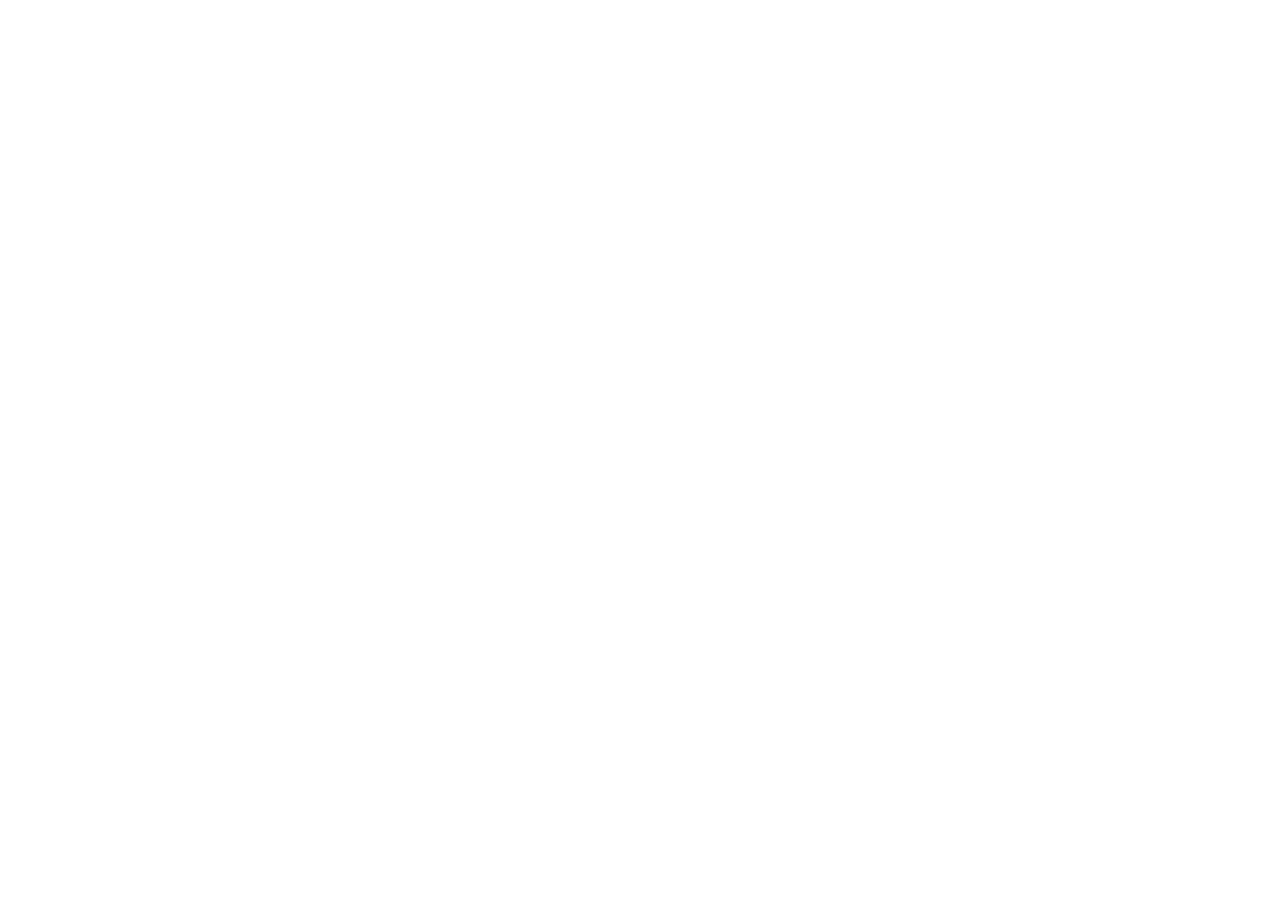
==== test.bootstrap/bootstrap5_files/index.html @ 4c53dff0 "bootstrap" ====
<!DOCTYPE html>
<html lang="en">
<head>
    <meta charset="UTF-8">
    <meta http-equiv="X-UA-Compatible" content="IE=edge">
    <meta name="viewport" content="width=device-width, initial-scale=1.0">
    <title>Document</title>
   <link rel="shortcut icon" href="img/favicon.ico" type="image/x-icon">
   <link rel="stylesheet" href="css/bootstrap.min.css">
   <link rel="stylesheet" href="css/fontello.css">
   <link rel="stylesheet" href="css/style.css">
   <title>Видеокурс по верстке на Bootstrap</title>

</head>
<body>
   
    <script src="js/bootstrap.bundle.min.js"></script>
 </body>
</html>
---- test.bootstrap/bootstrap5_files/css/fontello.css ----
@font-face {
  font-family: 'fontello';
  src: url('../font/fontello.eot?42172333');
  src: url('../font/fontello.eot?42172333#iefix') format('embedded-opentype'),
       url('../font/fontello.woff2?42172333') format('woff2'),
       url('../font/fontello.woff?42172333') format('woff'),
       url('../font/fontello.ttf?42172333') format('truetype'),
       url('../font/fontello.svg?42172333#fontello') format('svg');
  font-weight: normal;
  font-style: normal;
}
/* Chrome hack: SVG is rendered more smooth in Windozze. 100% magic, uncomment if you need it. */
/* Note, that will break hinting! In other OS-es font will be not as sharp as it could be */
/*
@media screen and (-webkit-min-device-pixel-ratio:0) {
  @font-face {
    font-family: 'fontello';
    src: url('../font/fontello.svg?42172333#fontello') format('svg');
  }
}
*/
 
 [class^="icon-"]:before, [class*=" icon-"]:before {
  font-family: "fontello";
  font-style: normal;
  font-weight: normal;
  speak: never;
 
  display: inline-block;
  text-decoration: inherit;
  width: 1em;
  margin-right: .2em;
  text-align: center;
  /* opacity: .8; */
 
  /* For safety - reset parent styles, that can break glyph codes*/
  font-variant: normal;
  text-transform: none;
 
  /* fix buttons height, for twitter bootstrap */
  line-height: 1em;
 
  /* Animation center compensation - margins should be symmetric */
  /* remove if not needed */
  margin-left: .2em;
 
  /* you can be more comfortable with increased icons size */
  /* font-size: 120%; */
 
  /* Font smoothing. That was taken from TWBS */
  -webkit-font-smoothing: antialiased;
  -moz-osx-font-smoothing: grayscale;
 
  /* Uncomment for 3D effect */
  /* text-shadow: 1px 1px 1px rgba(127, 127, 127, 0.3); */
}
 
.icon-phone:before { content: '\e800'; } /* '' */
.icon-location:before { content: '\e801'; } /* '' */
.icon-heart:before { content: '\e802'; } /* '' */
.icon-upload-cloud-outline:before { content: '\e803'; } /* '' */
.icon-chart-bar:before { content: '\e804'; } /* '' */
.icon-help:before { content: '\e805'; } /* '' */
.icon-thumbs-up:before { content: '\e806'; } /* '' */
.icon-group:before { content: '\e807'; } /* '' */
.icon-down-open:before { content: '\e808'; } /* '' */
.icon-left-open:before { content: '\e809'; } /* '' */
.icon-right-open:before { content: '\e80a'; } /* '' */
.icon-up-open:before { content: '\e80b'; } /* '' */
.icon-down-dir:before { content: '\e80c'; } /* '' */
.icon-up-dir:before { content: '\e80d'; } /* '' */
.icon-left-dir:before { content: '\e80e'; } /* '' */
.icon-right-dir:before { content: '\e80f'; } /* '' */
.icon-twitter:before { content: '\f099'; } /* '' */
.icon-facebook:before { content: '\f09a'; } /* '' */
.icon-github-circled:before { content: '\f09b'; } /* '' */
.icon-list-numbered:before { content: '\f0cb'; } /* '' */
.icon-mail-alt:before { content: '\f0e0'; } /* '' */
.icon-mobile:before { content: '\f10b'; } /* '' */
.icon-code:before { content: '\f121'; } /* '' */
.icon-rouble:before { content: '\f158'; } /* '' */
.icon-youtube-play:before { content: '\f16a'; } /* '' */
.icon-instagram:before { content: '\f16d'; } /* '' */
.icon-vkontakte:before { content: '\f189'; } /* '' */
.icon-file-video:before { content: '\f1c8'; } /* '' */
.icon-paper-plane:before { content: '\f1d8'; } /* '' */
.icon-chart-line:before { content: '\f201'; } /* '' */
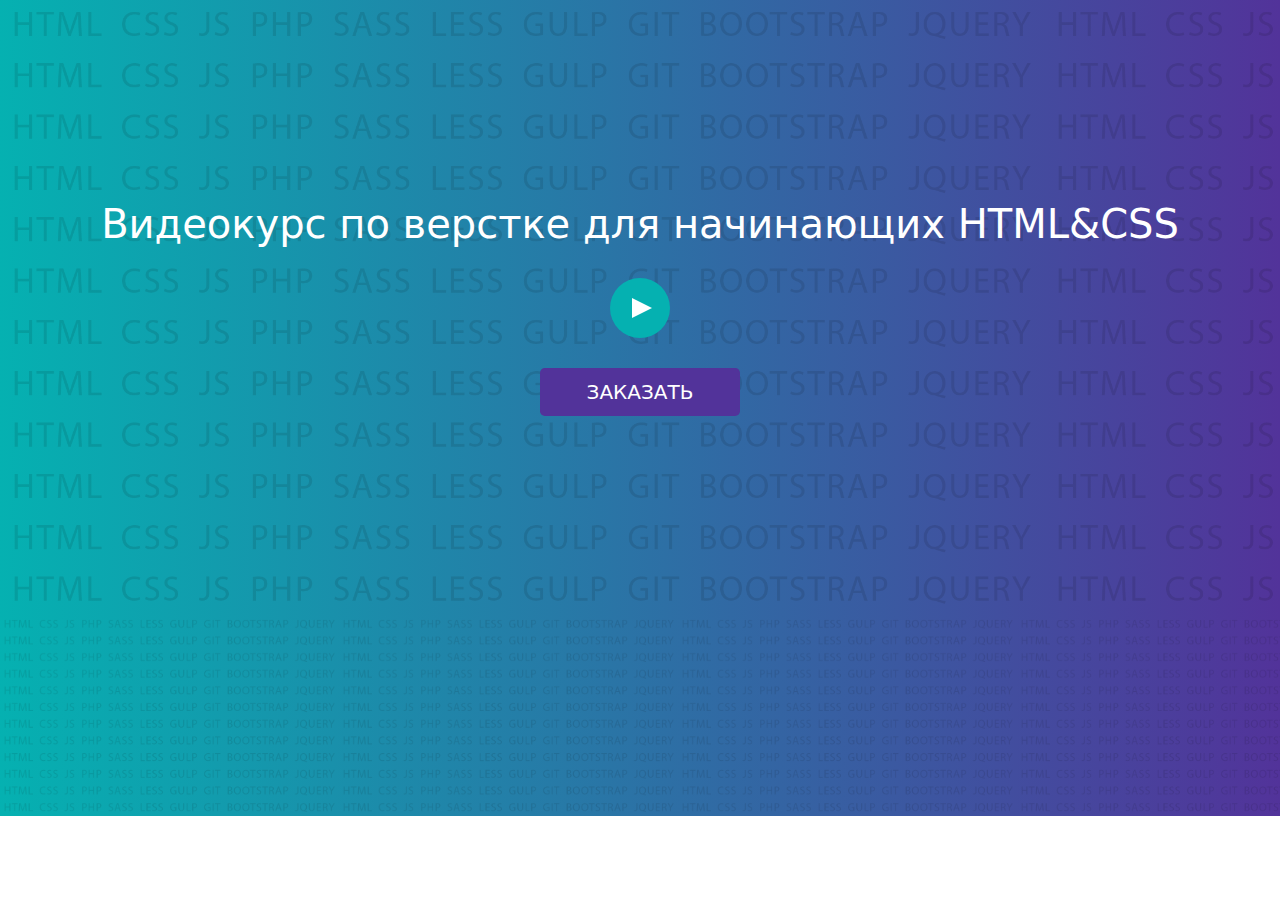
==== commit 1f90748f: "bootstrap 2nd lesson" ====
--- a/test.bootstrap/bootstrap5_files/index.html
+++ b/test.bootstrap/bootstrap5_files/index.html
@@ -4,16 +4,57 @@
     <meta charset="UTF-8">
     <meta http-equiv="X-UA-Compatible" content="IE=edge">
     <meta name="viewport" content="width=device-width, initial-scale=1.0">
-    <title>Document</title>
+    <title>Видеокурс по верстке на Bootstrap</title>
    <link rel="shortcut icon" href="img/favicon.ico" type="image/x-icon">
    <link rel="stylesheet" href="css/bootstrap.min.css">
    <link rel="stylesheet" href="css/fontello.css">
    <link rel="stylesheet" href="css/style.css">
-   <title>Видеокурс по верстке на Bootstrap</title>
+  
 
 </head>
 <body>
-   
-    <script src="js/bootstrap.bundle.min.js"></script>
+    <header>
+        <!-- Сетка бутстрапа состоит из 12 колонн, а все содержимое в контейнерах. сначала контейнер, потом ряд, в ряду колонны -->
+    <div class="container">
+       <div class="row">
+        <div class="col-12">
+            <h1 class="text-center text-white">Видеокурс по верстке для начинающих HTML&CSS</h1>
+            <!-- класс text-center text white сделает текст в центре и белым -->
+            <div class="itd_play" data-bs-toggle="modal" data-bs-target="#myModal">
+                <div class="itd_triangle"></div>
+            </div>
+            <a href="#footer" class="btn btn-itd btn-lg text-uppercase">Заказать</a>
+        </div>
+    </div>
+    </div>
+   </header>
+
+   <div class="wrapper">
+
+
+
+   </div>
+
+<footer id="footer">
+</footer>
+<div class="modal fade" id="myModal" tabindex="-1" aria-labelledby="exampleModalLabel" aria-hidden="true">
+    <div class="modal-dialog">
+      <div class="modal-content">
+        <div class="modal-header">
+          <h1 class="modal-title fs-5" id="exampleModalLabel">Трейлер курса по html&css</h1>
+          <button type="button" class="btn-close" data-bs-dismiss="modal" aria-label="Close"></button>
+        </div>
+        <div class="modal-body">
+                <div class='embed-container'>
+                    <iframe src='https://www.youtube.com/embed//sFRrfUt7jc0'
+                     frameborder='0'
+                      allowfullscreen></iframe>
+                    </div>
+        </div>
+      </div>
+    </div>
+  </div>
+
+ <script src="js/bootstrap.bundle.min.js"></script> 
  </body>
 </html>--- a/test.bootstrap/bootstrap5_files/css/style.css
+++ b/test.bootstrap/bootstrap5_files/css/style.css
@@ -0,0 +1,66 @@
+:root {
+    --color1: #05b1b1;
+    --color2: #52339a;
+}
+header, footer, section {
+padding: 100px 0;
+}
+header {
+    padding: 200px 0;
+}
+header, footer {
+background:url(../img/pattern.png), var(--color1);
+background:url(../img/pattern.png),-moz-linear-gradient(left, var(--color1) 0%, var(--color2) 100%);
+background:url(../img/pattern.png), -webkit-linear-gradient(left, var(--color1) 0%, var(--color2) 100%);
+background:url(../img/pattern.png), linear-gradient(to right, var(--color1) 0%, var(--color2) 100%);
+filter:url(../img/pattern.png), progid:DXImageTransform.Microsoft.gradient( startColorstr=var(--color1), endColorstr=var(--color2),GradientType=1 );
+background-size: contain;
+}
+.itd_play {
+    background-color: var(--color1);
+    width: 60px;
+    height: 60px;
+    border-radius: 50%;
+    display: flex;
+    justify-content: center;
+    align-items: center;
+    cursor: pointer;
+    margin: 30px auto 30px;
+    transition: 0.2s ease;
+}
+
+.itd_play:hover {
+    background-color: var(--color2);
+}
+
+.itd_triangle {
+    margin-right: -3px;
+    width: 0;
+    height: 0;
+    border-style: solid;
+    border-width: 10px 0 10px 20px;
+    border-color: transparent transparent transparent var(--bs-white);
+}
+
+.btn-itd {
+    display: block;
+    max-width: 200px;
+    margin: 0 auto;
+    padding: 8px 30px;
+    color: var(--bs-white);
+    background-color:var(--color2);
+}
+.btn-itd:hover {
+    color: var(--bs-white);
+    background-color: var(--color1);
+}
+.embed-container { 
+    position: relative; padding-bottom: 56.25%; height: 0; overflow: hidden; max-width: 100%;
+ }
+ .embed-container iframe, .embed-container object, .embed-container embed { 
+    position: absolute; 
+    top: 0; 
+    left: 0; 
+    width: 100%; 
+    height: 100%; 
+    }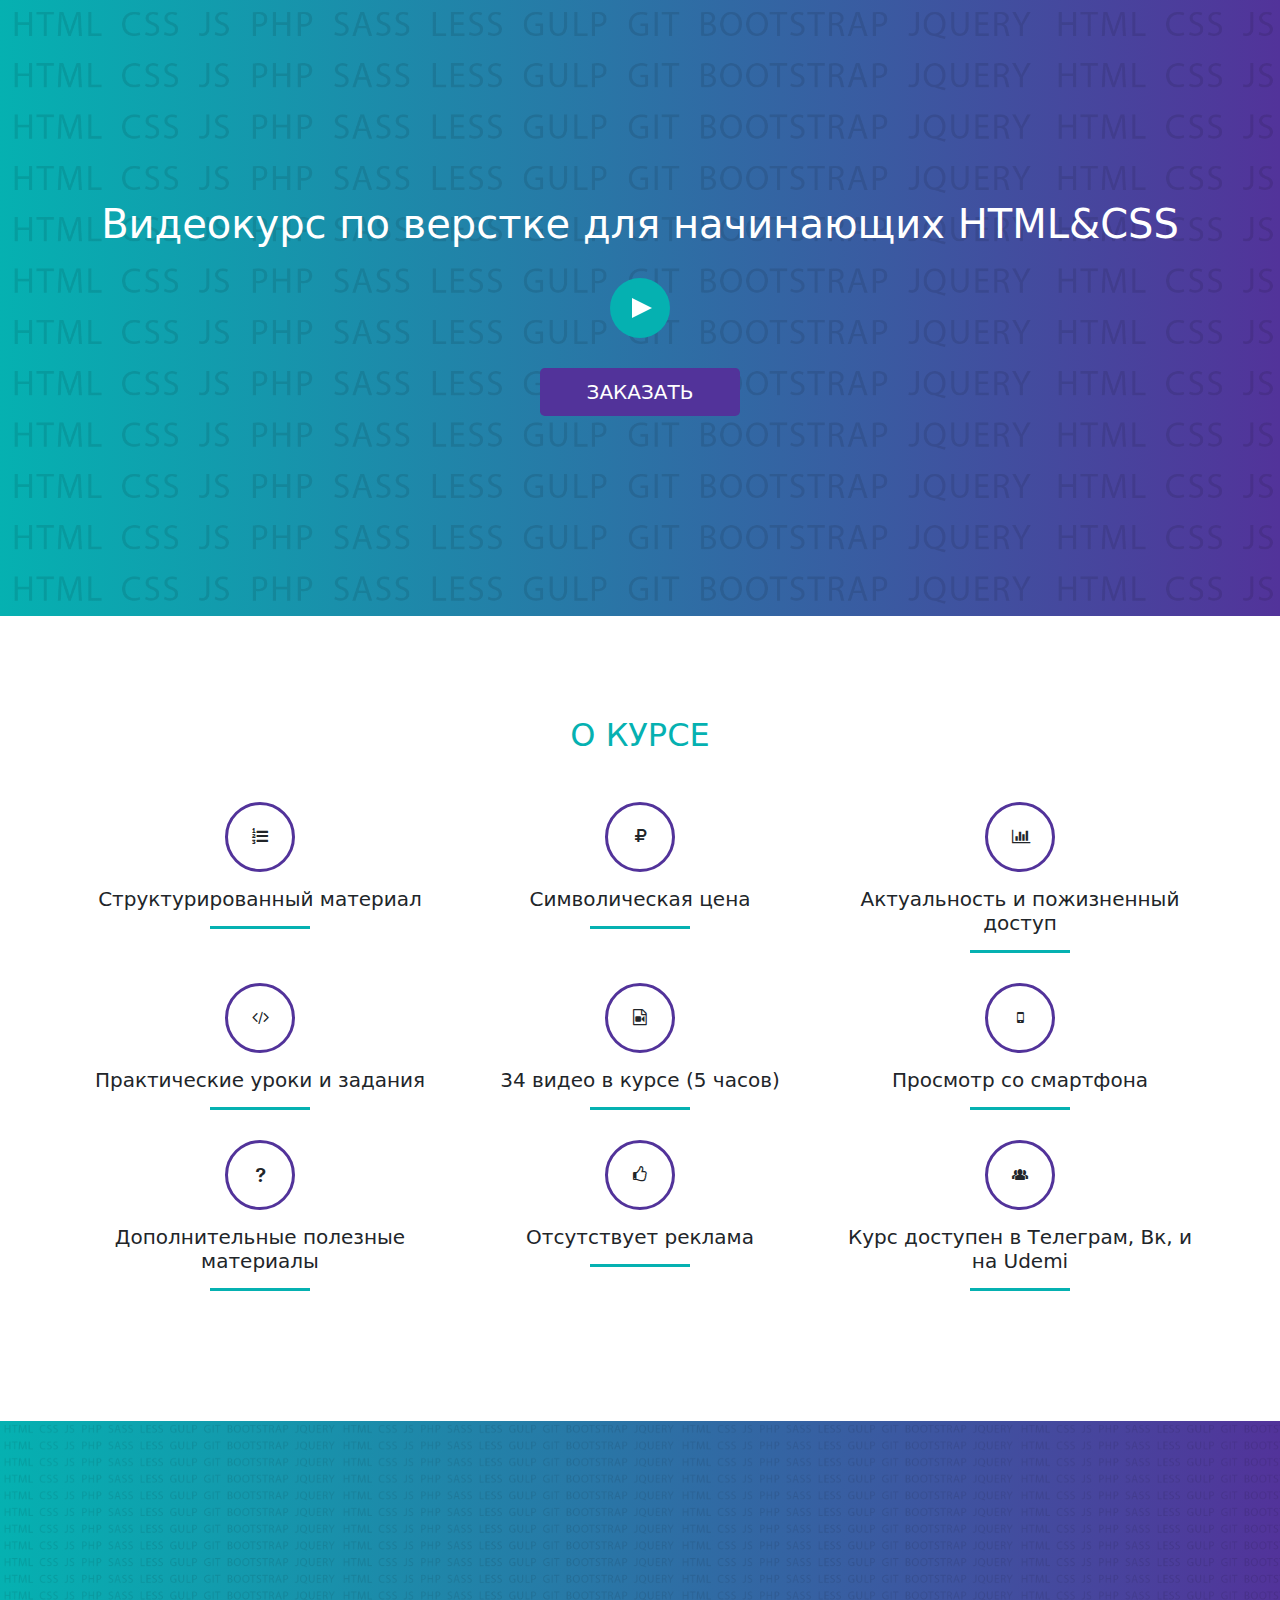
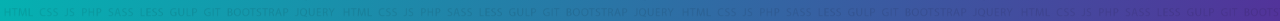
==== commit 7a4f0737: "finished lesson #3 bootstrap" ====
--- a/test.bootstrap/bootstrap5_files/index.html
+++ b/test.bootstrap/bootstrap5_files/index.html
@@ -1,60 +1,127 @@
 <!DOCTYPE html>
 <html lang="en">
+
 <head>
     <meta charset="UTF-8">
     <meta http-equiv="X-UA-Compatible" content="IE=edge">
     <meta name="viewport" content="width=device-width, initial-scale=1.0">
     <title>Видеокурс по верстке на Bootstrap</title>
-   <link rel="shortcut icon" href="img/favicon.ico" type="image/x-icon">
-   <link rel="stylesheet" href="css/bootstrap.min.css">
-   <link rel="stylesheet" href="css/fontello.css">
-   <link rel="stylesheet" href="css/style.css">
-  
+    <link rel="shortcut icon" href="img/favicon.ico" type="image/x-icon">
+    <link rel="stylesheet" href="css/bootstrap.min.css">
+    <link rel="stylesheet" href="css/fontello.css">
+    <link rel="stylesheet" href="css/style.css">
+
 
 </head>
+
 <body>
     <header>
         <!-- Сетка бутстрапа состоит из 12 колонн, а все содержимое в контейнерах. сначала контейнер, потом ряд, в ряду колонны -->
-    <div class="container">
-       <div class="row">
-        <div class="col-12">
-            <h1 class="text-center text-white">Видеокурс по верстке для начинающих HTML&CSS</h1>
-            <!-- класс text-center text white сделает текст в центре и белым -->
-            <div class="itd_play" data-bs-toggle="modal" data-bs-target="#myModal">
-                <div class="itd_triangle"></div>
+        <div class="container">
+            <div class="row">
+                <div class="col-12">
+                    <h1 class="text-center text-white">Видеокурс по верстке для начинающих HTML&CSS</h1>
+                    <!-- класс text-center text white сделает текст в центре и белым -->
+                    <div class="itd_play" data-bs-toggle="modal" data-bs-target="#myModal">
+                        <div class="itd_triangle"></div>
+                    </div>
+                    <a href="#footer" class="btn btn-itd btn-lg text-uppercase">Заказать</a>
+                </div>
             </div>
-            <a href="#footer" class="btn btn-itd btn-lg text-uppercase">Заказать</a>
+        </div>
+    </header>
+
+    <section>
+        <div class="container">
+            <div class="row">
+                <div class="col-12">
+                    <h2 class="text-center text-uppercase color1 mb-5">О курсе</h2>
+                </div>
+            </div>
+            <div class="row">
+                <div class="col-xl-4 col-md-6 col-sm-12">
+                    <div class="itd_circle"><i class="icon-list-numbered"></i></div>
+                        <h5 class="text-center"> Структурированный материал </h5>
+                        <div class="line"></div>
+                    </div>
+                
+
+                <div class="col-xl-4 col-md-6 col-sm-12">
+                    <div class="itd_circle"><i class="icon-rouble"></i></div>
+                        <h5  class="text-center"> Символическая цена </h5>
+                        <div class="line"></div>
+                </div>
+
+                <div class="col-xl-4 col-md-6 col-sm-12">
+                    <div class="itd_circle"><i class="icon-chart-bar"></i></div>
+                        <h5 class="text-center"> Актуальность и пожизненный доступ </h5>
+                        <div class="line"></div>
+                </div>
+
+                <div class="col-xl-4 col-md-6 col-sm-12">
+                    <div class="itd_circle"><i class="icon-code"></i></div>
+                        <h5 class="text-center"> Практические уроки и задания </h5>
+                        <div class="line"></div>
+                </div>
+
+                <div class="col-xl-4 col-md-6 col-sm-12">
+                    <div class="itd_circle"><i class="icon-file-video"></i></div>
+                        <h5 class="text-center"> 34 видео в курсе (5 часов) </h5>
+                        <div class="line"></div>
+                </div>
+
+
+                <div class="col-xl-4 col-md-6 col-sm-12">
+                    <div class="itd_circle"><i class="icon-mobile"></i></div>
+                        <h5 class="text-center"> Просмотр со смартфона </h5>
+                        <div class="line"></div>
+                </div>
+
+                <div class="col-xl-4 col-md-6 col-sm-12">
+                    <div class="itd_circle"><i class="icon-help"></i></div>
+                        <h5 class="text-center"> Дополнительные полезные материалы </h5>
+                        <div class="line"></div>
+                </div>
+
+                <div class="col-xl-4 col-md-6 col-sm-12">
+                    <div class="itd_circle"><i class="icon-thumbs-up"></i></div>
+                        <h5 class="text-center"> Отсутствует реклама </h5>
+                        <div class="line"></div>
+                </div>
+
+                <div class="col-xl-4 col-md-6 col-sm-12">
+                    <div class="itd_circle"><i class="icon-group"></i></div>
+                        <h5 class="text-center"> Курс доступен в Телеграм, Вк, и на Udemi </h5>
+                        <div class="line"></div>
+                </div>
+            </div>
+        </div>
+    </section>
+
+
+
+
+
+    <footer id="footer">
+    </footer>
+    <div class="modal fade" id="myModal" tabindex="-1" aria-labelledby="exampleModalLabel" aria-hidden="true">
+        <div class="modal-dialog">
+            <div class="modal-content">
+                <div class="modal-header">
+                    <h1 class="modal-title fs-5" id="exampleModalLabel">Трейлер курса по html&css</h1>
+                    <button type="button" class="btn-close" data-bs-dismiss="modal" aria-label="Close"></button>
+                </div>
+                <div class="modal-body">
+                    <div class='embed-container'>
+                        <iframe src='https://www.youtube.com/embed//sFRrfUt7jc0' frameborder='0'
+                            allowfullscreen></iframe>
+                    </div>
+                </div>
+            </div>
         </div>
     </div>
     </div>
-   </header>
+    <script src="js/bootstrap.bundle.min.js"></script>
+</body>
 
-   <div class="wrapper">
-
-
-
-   </div>
-
-<footer id="footer">
-</footer>
-<div class="modal fade" id="myModal" tabindex="-1" aria-labelledby="exampleModalLabel" aria-hidden="true">
-    <div class="modal-dialog">
-      <div class="modal-content">
-        <div class="modal-header">
-          <h1 class="modal-title fs-5" id="exampleModalLabel">Трейлер курса по html&css</h1>
-          <button type="button" class="btn-close" data-bs-dismiss="modal" aria-label="Close"></button>
-        </div>
-        <div class="modal-body">
-                <div class='embed-container'>
-                    <iframe src='https://www.youtube.com/embed//sFRrfUt7jc0'
-                     frameborder='0'
-                      allowfullscreen></iframe>
-                    </div>
-        </div>
-      </div>
-    </div>
-  </div>
-
- <script src="js/bootstrap.bundle.min.js"></script> 
- </body>
 </html>--- a/test.bootstrap/bootstrap5_files/css/style.css
+++ b/test.bootstrap/bootstrap5_files/css/style.css
@@ -2,20 +2,27 @@
     --color1: #05b1b1;
     --color2: #52339a;
 }
-header, footer, section {
-padding: 100px 0;
+
+header,
+footer,
+section {
+    padding: 100px 0;
 }
+
 header {
     padding: 200px 0;
 }
-header, footer {
-background:url(../img/pattern.png), var(--color1);
-background:url(../img/pattern.png),-moz-linear-gradient(left, var(--color1) 0%, var(--color2) 100%);
-background:url(../img/pattern.png), -webkit-linear-gradient(left, var(--color1) 0%, var(--color2) 100%);
-background:url(../img/pattern.png), linear-gradient(to right, var(--color1) 0%, var(--color2) 100%);
-filter:url(../img/pattern.png), progid:DXImageTransform.Microsoft.gradient( startColorstr=var(--color1), endColorstr=var(--color2),GradientType=1 );
-background-size: contain;
+
+header,
+footer {
+    background: url(../img/pattern.png), var(--color1);
+    background: url(../img/pattern.png), -moz-linear-gradient(left, var(--color1) 0%, var(--color2) 100%);
+    background: url(../img/pattern.png), -webkit-linear-gradient(left, var(--color1) 0%, var(--color2) 100%);
+    background: url(../img/pattern.png), linear-gradient(to right, var(--color1) 0%, var(--color2) 100%);
+    filter: url(../img/pattern.png), progid:DXImageTransform.Microsoft.gradient(startColorstr=var(--color1), endColorstr=var(--color2), GradientType=1);
+    background-size: contain;
 }
+
 .itd_play {
     background-color: var(--color1);
     width: 60px;
@@ -48,19 +55,76 @@
     margin: 0 auto;
     padding: 8px 30px;
     color: var(--bs-white);
-    background-color:var(--color2);
+    background-color: var(--color2);
 }
+
 .btn-itd:hover {
     color: var(--bs-white);
     background-color: var(--color1);
 }
-.embed-container { 
-    position: relative; padding-bottom: 56.25%; height: 0; overflow: hidden; max-width: 100%;
- }
- .embed-container iframe, .embed-container object, .embed-container embed { 
-    position: absolute; 
-    top: 0; 
-    left: 0; 
-    width: 100%; 
-    height: 100%; 
-    }+
+.embed-container {
+    position: relative;
+    padding-bottom: 56.25%;
+    height: 0;
+    overflow: hidden;
+    max-width: 100%;
+}
+
+.embed-container iframe,
+.embed-container object,
+.embed-container embed {
+    position: absolute;
+    top: 0;
+    left: 0;
+    width: 100%;
+    height: 100%;
+}
+
+/* О курсе  */
+.about {
+    background-color: #eee;
+}
+
+.about i {
+    font-size: 25px;
+    color: var(--color2);
+
+}
+
+.itd_circle {
+    margin: 0 auto 15px;
+    width: 70px;
+    height: 70px;
+    border: 3px solid var(--color2);
+    border-radius: 50%;
+    display: flex;
+    justify-content: center;
+    align-items: center;
+}
+
+.line {
+    width: 100px;
+    height: 3px;
+    background-color: var(--color1);
+    margin: 15px auto 30px;
+}
+
+
+
+/* Цвет */
+.color1 {
+    color: var(--color1);
+}
+
+.color2 {
+    color: var(--color2);
+}
+
+.bg1 {
+    background-color: var(--color1);
+}
+
+.bg2 {
+    background-color: var(--color2);
+}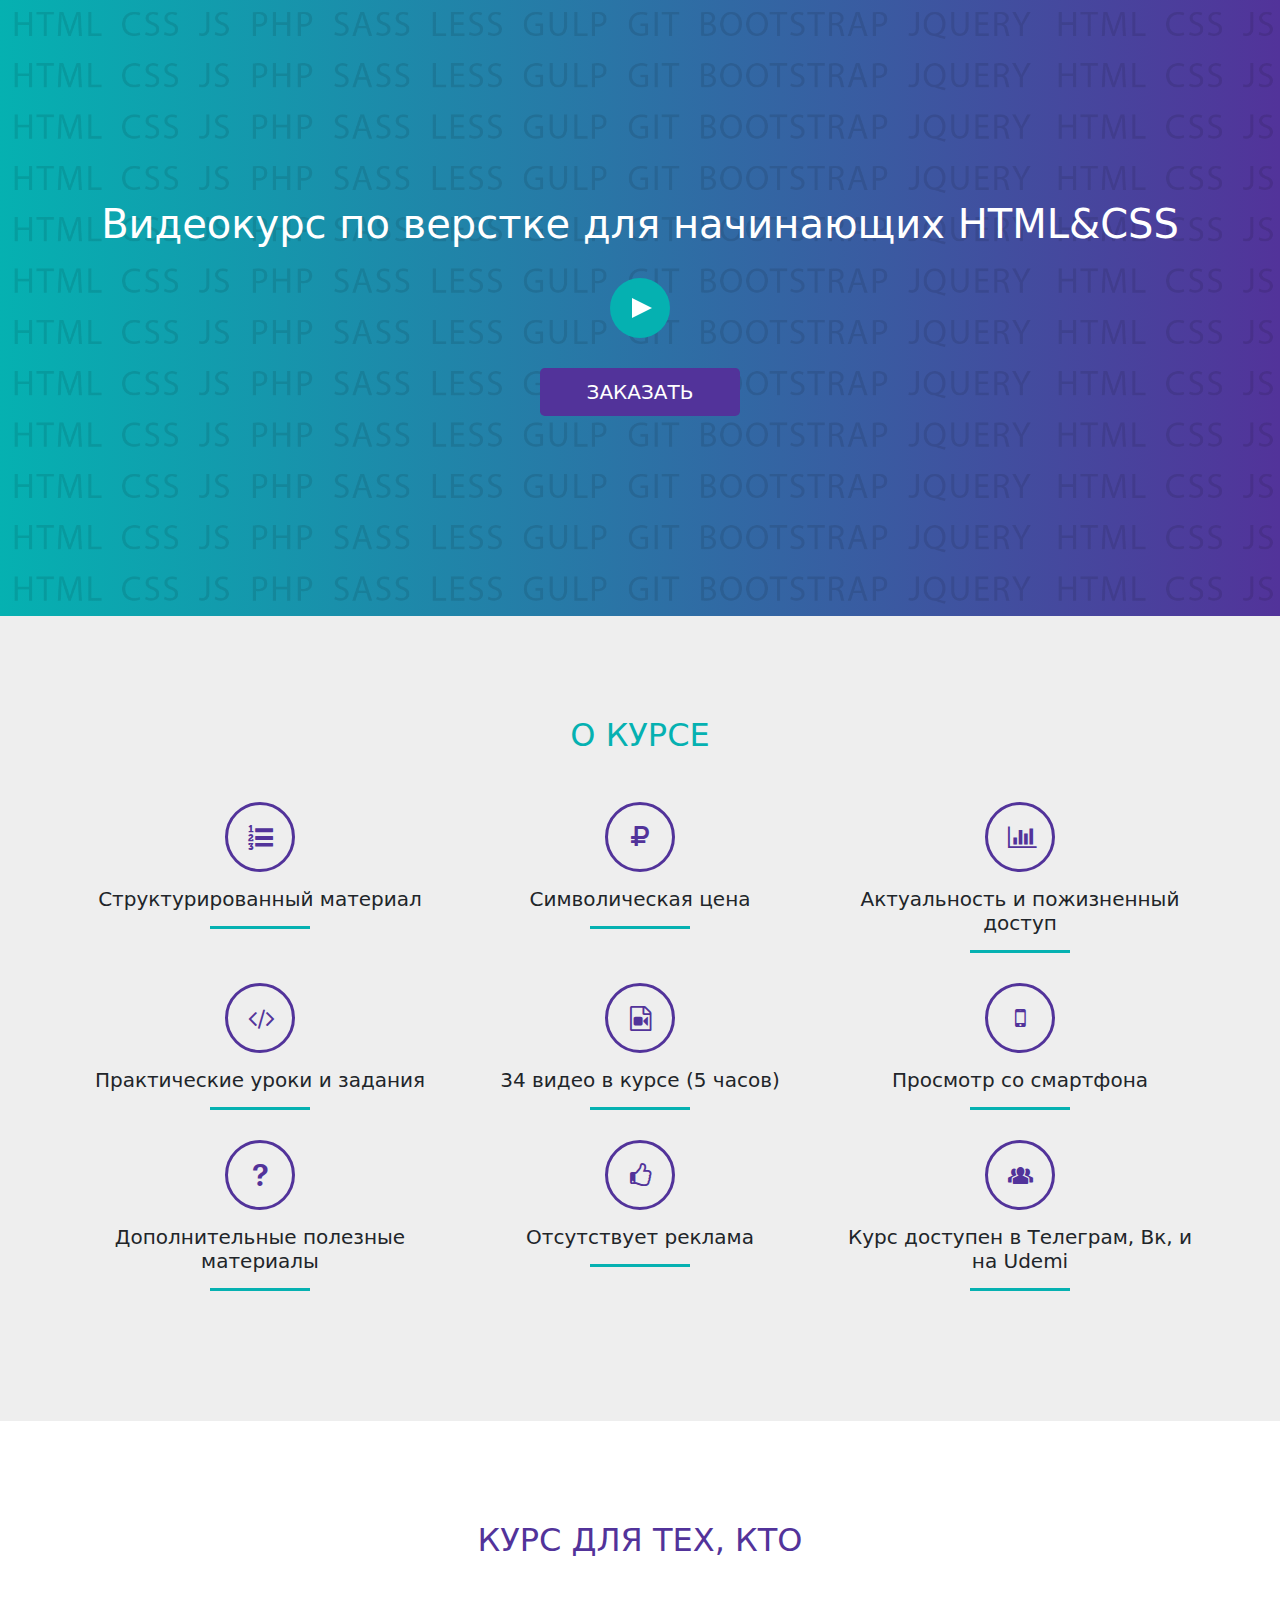
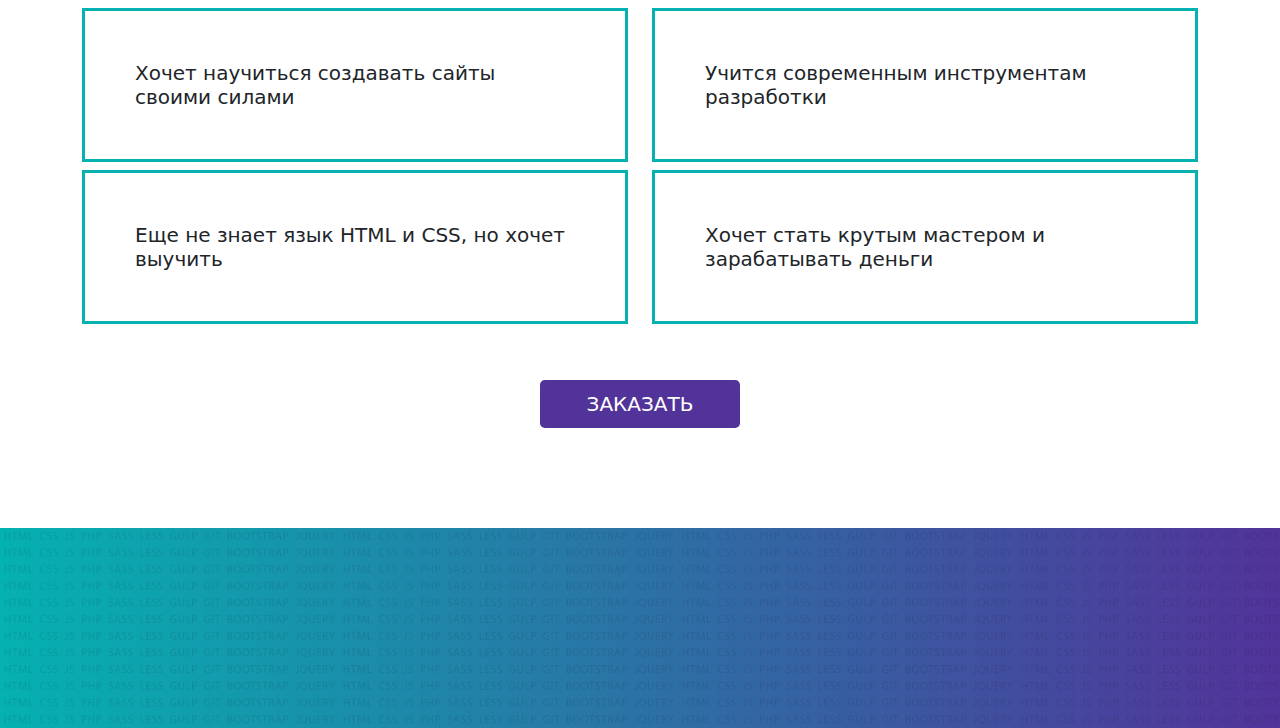
==== commit b99fb3d9: "bootstrap lesson 4" ====
--- a/test.bootstrap/bootstrap5_files/index.html
+++ b/test.bootstrap/bootstrap5_files/index.html
@@ -31,7 +31,7 @@
         </div>
     </header>
 
-    <section>
+    <section class="about">
         <div class="container">
             <div class="row">
                 <div class="col-12">
@@ -41,61 +41,98 @@
             <div class="row">
                 <div class="col-xl-4 col-md-6 col-sm-12">
                     <div class="itd_circle"><i class="icon-list-numbered"></i></div>
-                        <h5 class="text-center"> Структурированный материал </h5>
-                        <div class="line"></div>
-                    </div>
-                
+                    <h5 class="text-center"> Структурированный материал </h5>
+                    <div class="line"></div>
+                </div>
+
 
                 <div class="col-xl-4 col-md-6 col-sm-12">
                     <div class="itd_circle"><i class="icon-rouble"></i></div>
-                        <h5  class="text-center"> Символическая цена </h5>
-                        <div class="line"></div>
+                    <h5 class="text-center"> Символическая цена </h5>
+                    <div class="line"></div>
                 </div>
 
                 <div class="col-xl-4 col-md-6 col-sm-12">
                     <div class="itd_circle"><i class="icon-chart-bar"></i></div>
-                        <h5 class="text-center"> Актуальность и пожизненный доступ </h5>
-                        <div class="line"></div>
+                    <h5 class="text-center"> Актуальность и пожизненный доступ </h5>
+                    <div class="line"></div>
                 </div>
 
                 <div class="col-xl-4 col-md-6 col-sm-12">
                     <div class="itd_circle"><i class="icon-code"></i></div>
-                        <h5 class="text-center"> Практические уроки и задания </h5>
-                        <div class="line"></div>
+                    <h5 class="text-center"> Практические уроки и задания </h5>
+                    <div class="line"></div>
                 </div>
 
                 <div class="col-xl-4 col-md-6 col-sm-12">
                     <div class="itd_circle"><i class="icon-file-video"></i></div>
-                        <h5 class="text-center"> 34 видео в курсе (5 часов) </h5>
-                        <div class="line"></div>
+                    <h5 class="text-center"> 34 видео в курсе (5 часов) </h5>
+                    <div class="line"></div>
                 </div>
 
 
                 <div class="col-xl-4 col-md-6 col-sm-12">
                     <div class="itd_circle"><i class="icon-mobile"></i></div>
-                        <h5 class="text-center"> Просмотр со смартфона </h5>
-                        <div class="line"></div>
+                    <h5 class="text-center"> Просмотр со смартфона </h5>
+                    <div class="line"></div>
                 </div>
 
                 <div class="col-xl-4 col-md-6 col-sm-12">
                     <div class="itd_circle"><i class="icon-help"></i></div>
-                        <h5 class="text-center"> Дополнительные полезные материалы </h5>
-                        <div class="line"></div>
+                    <h5 class="text-center"> Дополнительные полезные материалы </h5>
+                    <div class="line"></div>
                 </div>
 
                 <div class="col-xl-4 col-md-6 col-sm-12">
                     <div class="itd_circle"><i class="icon-thumbs-up"></i></div>
-                        <h5 class="text-center"> Отсутствует реклама </h5>
-                        <div class="line"></div>
+                    <h5 class="text-center"> Отсутствует реклама </h5>
+                    <div class="line"></div>
                 </div>
 
                 <div class="col-xl-4 col-md-6 col-sm-12">
                     <div class="itd_circle"><i class="icon-group"></i></div>
-                        <h5 class="text-center"> Курс доступен в Телеграм, Вк, и на Udemi </h5>
-                        <div class="line"></div>
+                    <h5 class="text-center"> Курс доступен в Телеграм, Вк, и на Udemi </h5>
+                    <div class="line"></div>
                 </div>
             </div>
         </div>
+    </section>
+
+
+    <section class="forwhom">
+        <div class="container">
+            <div class="row">
+                <div class="col-12">
+                    <h2 class=" text-center text-uppercase color2 mb-5">КУРС ДЛЯ ТЕХ, КТО</h2>
+                </div>
+            </div>
+
+            <div class="row mb-5">
+                <div class="col-xl-6 col-mb-6 col-sm-12">
+                    <h5 class="text center">Хочет научиться создавать сайты своими силами</h5>
+                </div>
+                <div class="col-xl-6 col-mb-6 col-sm-12">
+                    <h5>Учится современным инструментам разработки</h5>
+                </div>
+                <div class="col-xl-6 col-mb-6 col-sm-12">
+                    <h5>Еще не знает язык HTML и CSS, но хочет выучить</h5>
+                </div>
+                <div class="col-xl-6 col-mb-6 col-sm-12">
+                    <h5>Хочет стать крутым мастером и зарабатывать деньги</h5>
+                </div>
+            </div>
+
+            <div class="row">
+                <div class="col-12">
+                    <a href="#footer" class="btn btn-itd btn-lg text-uppercase">Заказать</a>
+                </div>
+            </div>
+
+
+        </div>
+
+
+
     </section>
 
 
--- a/test.bootstrap/bootstrap5_files/css/style.css
+++ b/test.bootstrap/bootstrap5_files/css/style.css
@@ -110,7 +110,11 @@
     margin: 15px auto 30px;
 }
 
-
+/* Для кого курс */
+.forwhom h5{ 
+padding: 50px;
+border: 3px solid var(--color1);
+}
 
 /* Цвет */
 .color1 {
